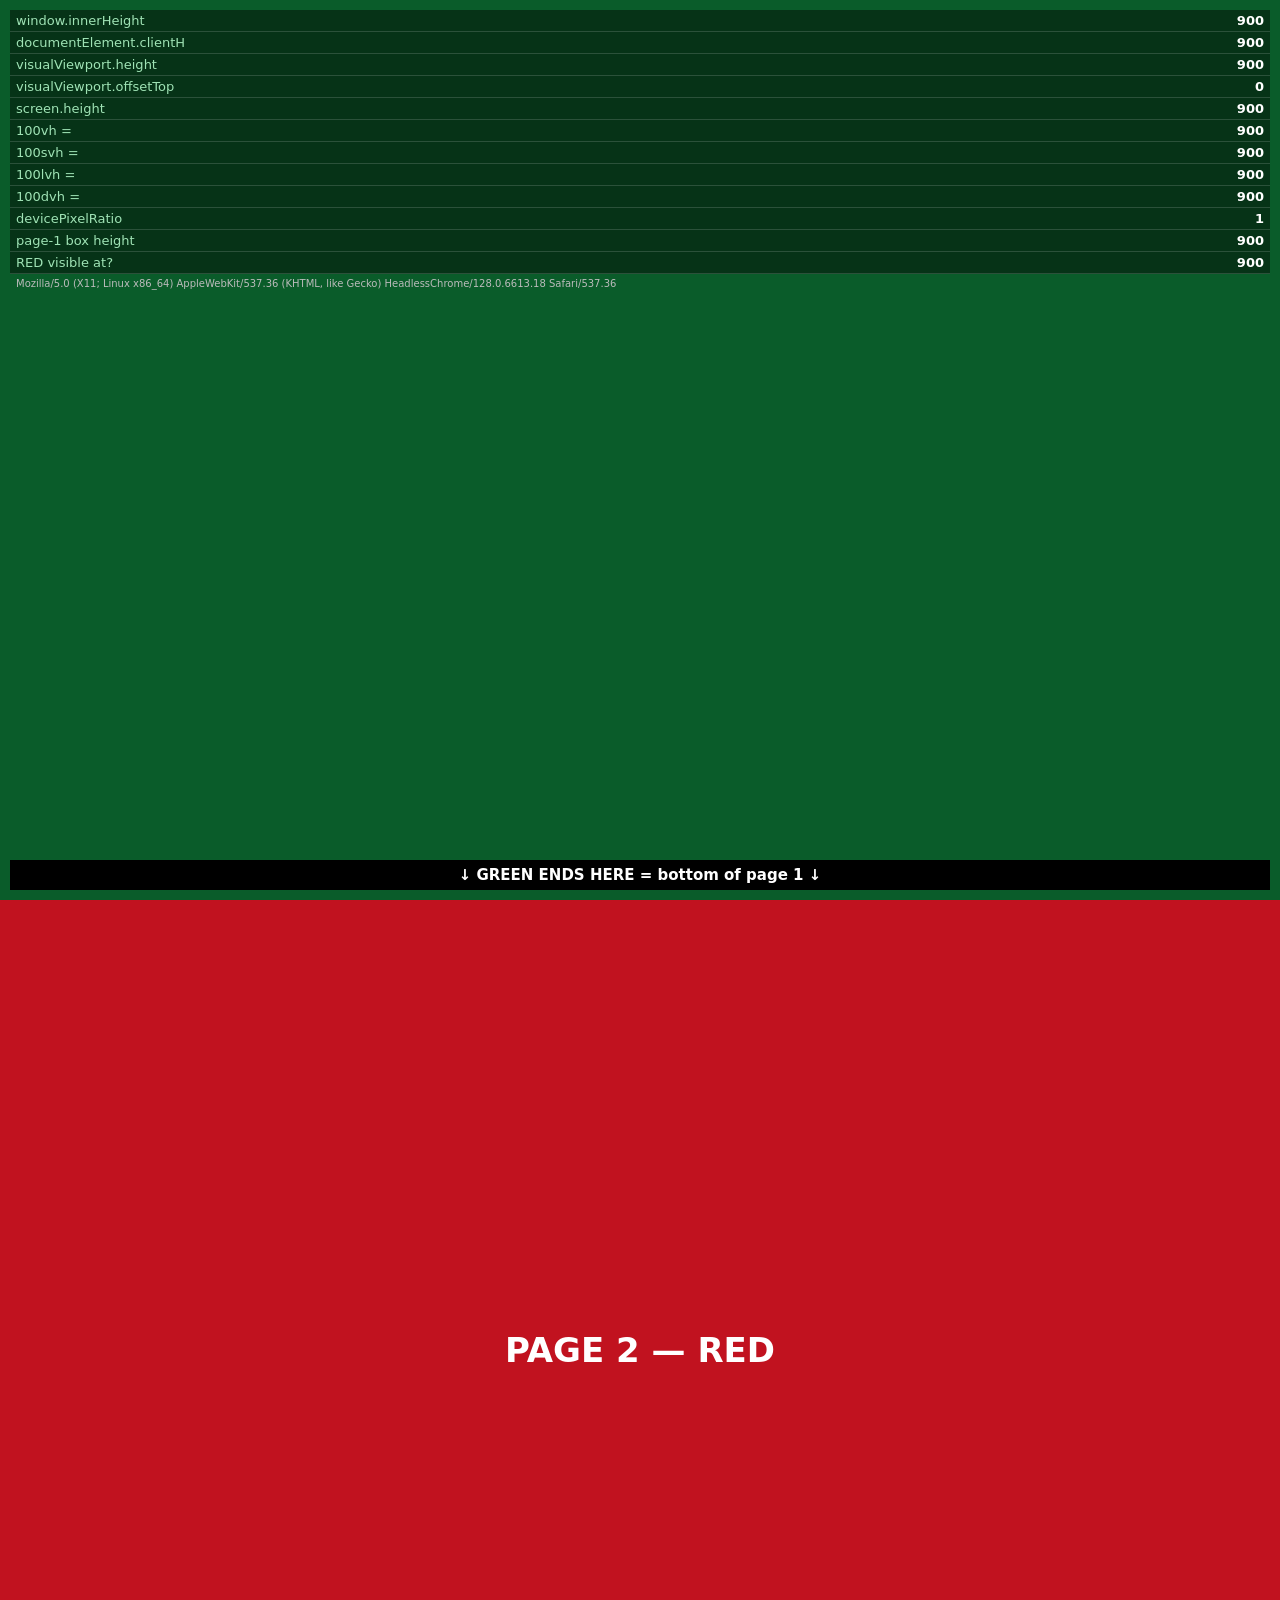
==== diag.html @ e924fdcd "Add diag.html: measure the real phone instead of guessing Six fixes have failed because the failure " ====
<!DOCTYPE html>
<html lang="en">
<head>
<meta charset="utf-8">
<meta name="viewport" content="width=device-width, initial-scale=1, viewport-fit=cover">
<title>Viewport diagnostic</title>
<style>
  *{margin:0;padding:0;box-sizing:border-box}
  html{scroll-snap-type:y mandatory}
  body{font-family:system-ui,sans-serif;background:#111;color:#fff}

  /* PAGE 1 — sized exactly like the invitation's pages */
  .p1{
    min-height:100vh;
    scroll-snap-align:start;
    background:#0a5c2a;                 /* GREEN = page 1 */
    position:relative;
    display:flex;flex-direction:column;justify-content:space-between;
    padding:10px;
  }
  .p2{
    min-height:100vh;
    scroll-snap-align:start;
    background:#c1121f;                 /* RED = page 2, must NOT be visible */
    display:flex;align-items:center;justify-content:center;
    font-size:34px;font-weight:700;
  }
  table{border-collapse:collapse;font-size:13px;width:100%;background:rgba(0,0,0,.45)}
  td{padding:3px 6px;border-bottom:1px solid rgba(255,255,255,.15)}
  td:first-child{color:#9fe3b5}
  td:last-child{text-align:right;font-weight:700;font-variant-numeric:tabular-nums}
  .foot{text-align:center;font-size:15px;font-weight:700;background:#000;padding:6px}
  .ua{font-size:10px;color:#bbb;word-break:break-all;padding:4px 6px}
</style>
</head>
<body>

<section class="p1">
  <div>
    <table id="t"></table>
    <div class="ua" id="ua"></div>
  </div>
  <div class="foot">&darr; GREEN ENDS HERE = bottom of page 1 &darr;</div>
</section>

<section class="p2">PAGE 2 — RED</section>

<script>
  const px = v => {
    const d = document.createElement('div');
    d.style.cssText = 'position:absolute;visibility:hidden;height:' + v;
    document.body.append(d);
    const h = d.getBoundingClientRect().height;
    d.remove();
    return Math.round(h);
  };
  function render () {
    const vv = window.visualViewport;
    const rows = [
      ['window.innerHeight',      window.innerHeight],
      ['documentElement.clientH', document.documentElement.clientHeight],
      ['visualViewport.height',   vv ? Math.round(vv.height) : 'n/a'],
      ['visualViewport.offsetTop',vv ? Math.round(vv.offsetTop) : 'n/a'],
      ['screen.height',           screen.height],
      ['100vh  =',                px('100vh')],
      ['100svh =',                px('100svh')],
      ['100lvh =',                px('100lvh')],
      ['100dvh =',                px('100dvh')],
      ['devicePixelRatio',        window.devicePixelRatio],
      ['page-1 box height',       Math.round(document.querySelector('.p1').getBoundingClientRect().height)],
      ['RED visible at?',         Math.round(document.querySelector('.p2').getBoundingClientRect().top)],
    ];
    document.getElementById('t').innerHTML =
      rows.map(r => '<tr><td>' + r[0] + '</td><td>' + r[1] + '</td></tr>').join('');
    document.getElementById('ua').textContent = navigator.userAgent;
  }
  render();
  addEventListener('resize', render);
  addEventListener('scroll', render, {passive:true});
  if (window.visualViewport) {
    visualViewport.addEventListener('resize', render);
    visualViewport.addEventListener('scroll', render);
  }
</script>
</body>
</html>
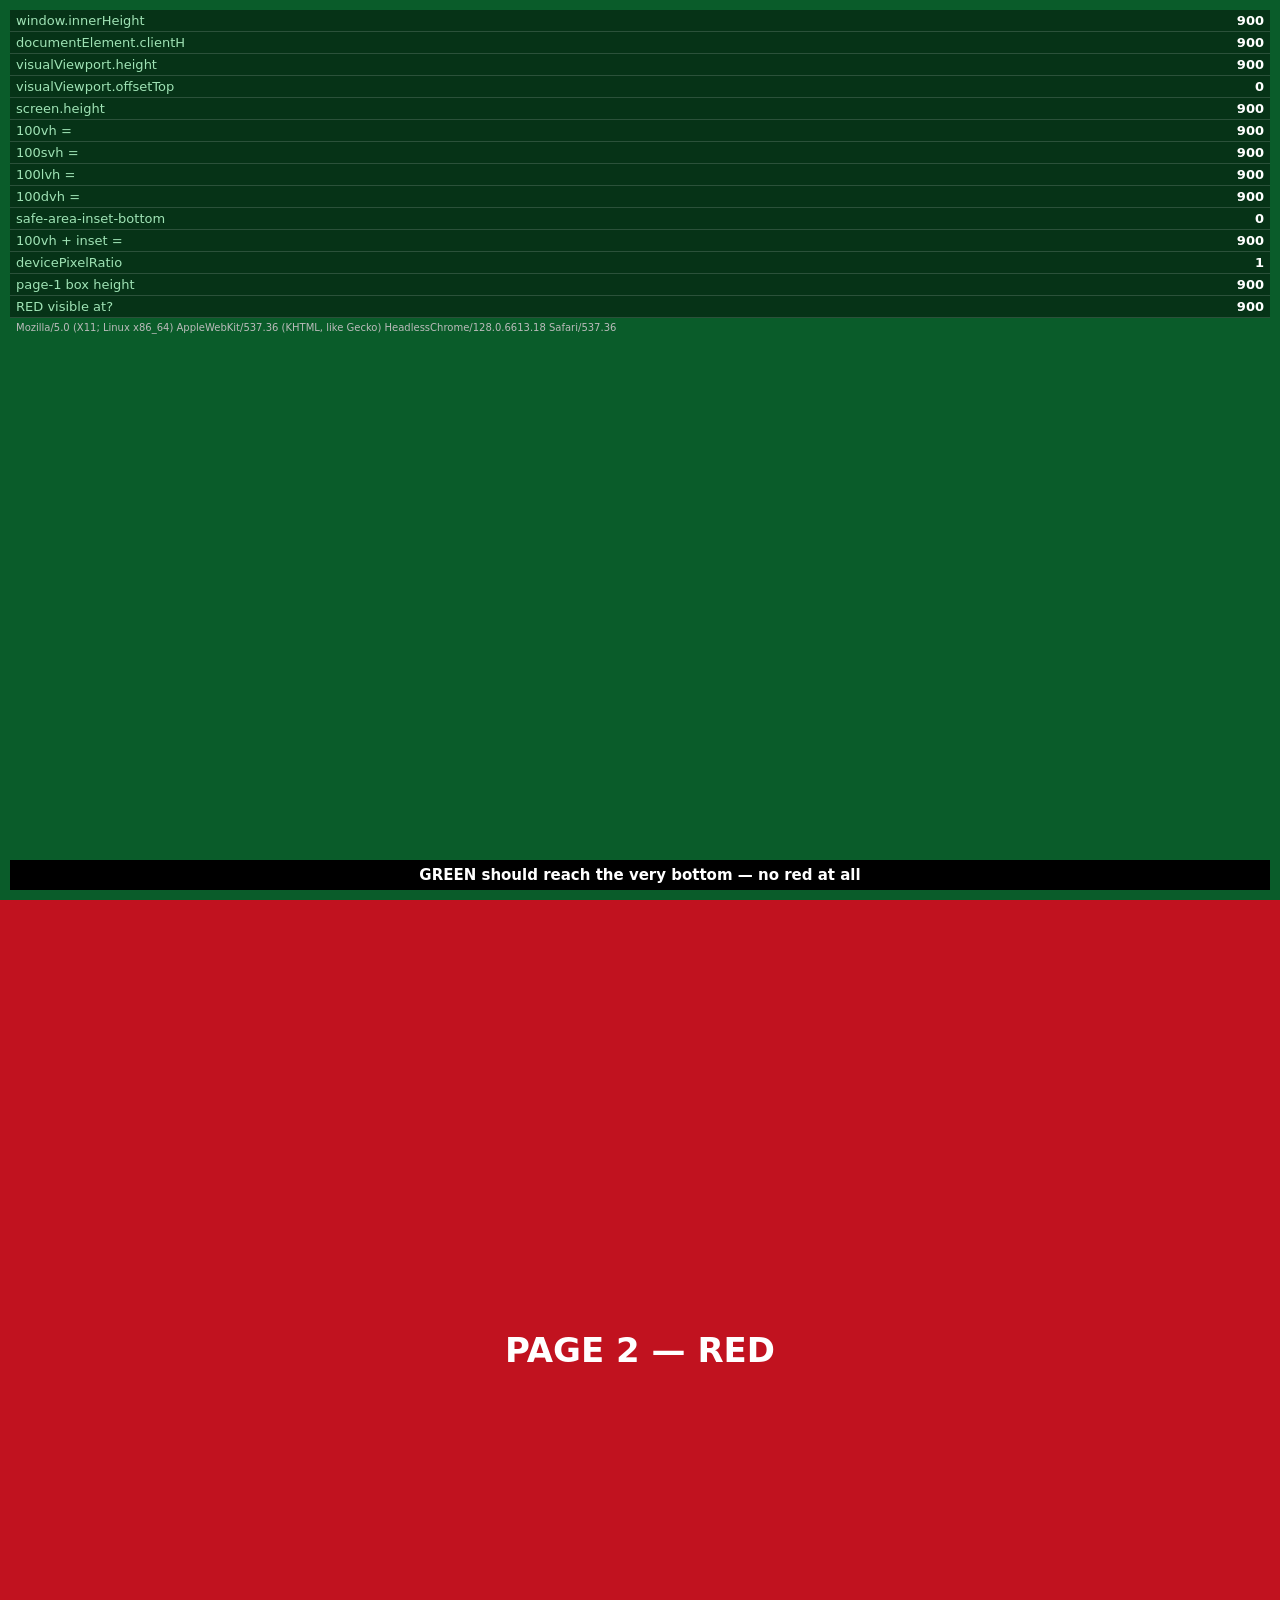
==== commit 61ee9627: "Add the safe-area inset to page height: nav bar is drawn over the page The couple identified it: the" ====
--- a/diag.html
+++ b/diag.html
@@ -11,7 +11,7 @@
 
   /* PAGE 1 — sized exactly like the invitation's pages */
   .p1{
-    min-height:100vh;
+    min-height:calc(100vh + env(safe-area-inset-bottom));   /* THE FIX */
     scroll-snap-align:start;
     background:#0a5c2a;                 /* GREEN = page 1 */
     position:relative;
@@ -40,7 +40,7 @@
     <table id="t"></table>
     <div class="ua" id="ua"></div>
   </div>
-  <div class="foot">&darr; GREEN ENDS HERE = bottom of page 1 &darr;</div>
+  <div class="foot">GREEN should reach the very bottom &mdash; no red at all</div>
 </section>
 
 <section class="p2">PAGE 2 — RED</section>
@@ -66,6 +66,8 @@
       ['100svh =',                px('100svh')],
       ['100lvh =',                px('100lvh')],
       ['100dvh =',                px('100dvh')],
+      ['safe-area-inset-bottom',  px('env(safe-area-inset-bottom)')],
+      ['100vh + inset =',         px('calc(100vh + env(safe-area-inset-bottom))')],
       ['devicePixelRatio',        window.devicePixelRatio],
       ['page-1 box height',       Math.round(document.querySelector('.p1').getBoundingClientRect().height)],
       ['RED visible at?',         Math.round(document.querySelector('.p2').getBoundingClientRect().top)],
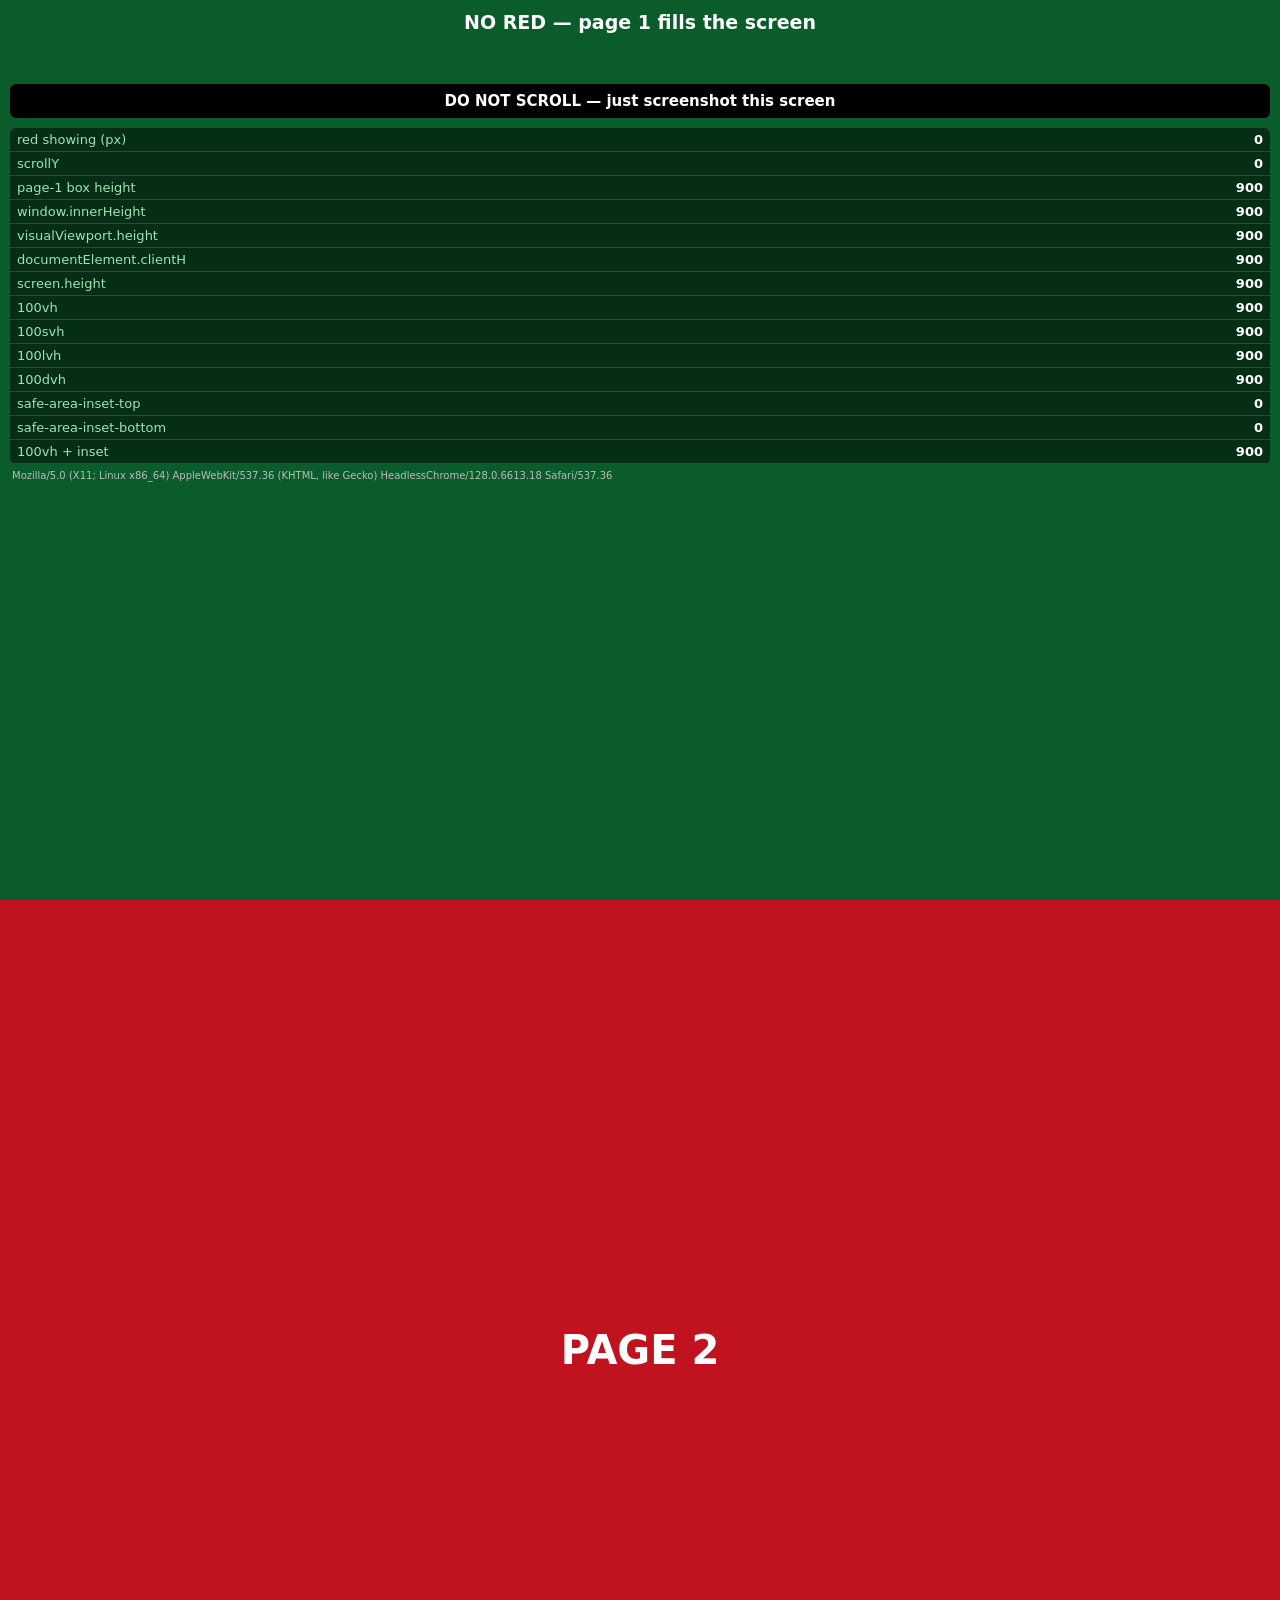
==== commit 73500a62: "diag: self-reporting verdict, and remove the invitation to scroll The previous version's footer said" ====
--- a/diag.html
+++ b/diag.html
@@ -7,43 +7,54 @@
 <style>
   *{margin:0;padding:0;box-sizing:border-box}
   html{scroll-snap-type:y mandatory}
-  body{font-family:system-ui,sans-serif;background:#111;color:#fff}
+  body{font-family:-apple-system,system-ui,sans-serif;background:#111;color:#fff}
 
-  /* PAGE 1 — sized exactly like the invitation's pages */
+  /* PAGE 1 — the invitation's exact page rule */
   .p1{
-    min-height:calc(100vh + env(safe-area-inset-bottom));   /* THE FIX */
+    min-height:calc(100vh + env(safe-area-inset-bottom));
     scroll-snap-align:start;
-    background:#0a5c2a;                 /* GREEN = page 1 */
-    position:relative;
-    display:flex;flex-direction:column;justify-content:space-between;
-    padding:10px;
+    background:#0a5c2a;                       /* GREEN = page 1 */
+    padding:10px 10px 0;
   }
   .p2{
     min-height:100vh;
     scroll-snap-align:start;
-    background:#c1121f;                 /* RED = page 2, must NOT be visible */
+    background:#c1121f;                       /* RED = page 2 */
     display:flex;align-items:center;justify-content:center;
-    font-size:34px;font-weight:700;
+    font-size:40px;font-weight:800;
   }
-  table{border-collapse:collapse;font-size:13px;width:100%;background:rgba(0,0,0,.45)}
-  td{padding:3px 6px;border-bottom:1px solid rgba(255,255,255,.15)}
+
+  /* verdict banner — pinned, so it is in the shot wherever you are */
+  .verdict{
+    position:fixed;left:0;right:0;top:0;z-index:9;
+    padding:calc(env(safe-area-inset-top) + 10px) 12px 10px;
+    font-size:19px;font-weight:800;text-align:center;line-height:1.3;
+  }
+  .ok{background:#0a5c2a;color:#fff}
+  .bad{background:#c1121f;color:#fff}
+
+  .note{margin-top:calc(env(safe-area-inset-top) + 74px);
+        font-size:15px;font-weight:700;text-align:center;
+        background:#000;padding:8px;border-radius:6px}
+  table{border-collapse:collapse;font-size:13px;width:100%;
+        background:rgba(0,0,0,.5);margin-top:10px;border-radius:6px;overflow:hidden}
+  td{padding:4px 7px;border-bottom:1px solid rgba(255,255,255,.14)}
   td:first-child{color:#9fe3b5}
-  td:last-child{text-align:right;font-weight:700;font-variant-numeric:tabular-nums}
-  .foot{text-align:center;font-size:15px;font-weight:700;background:#000;padding:6px}
-  .ua{font-size:10px;color:#bbb;word-break:break-all;padding:4px 6px}
+  td:last-child{text-align:right;font-weight:800;font-variant-numeric:tabular-nums}
+  .ua{font-size:10px;color:#bbb;word-break:break-all;padding:6px 2px}
 </style>
 </head>
 <body>
 
+<div class="verdict" id="verdict">measuring…</div>
+
 <section class="p1">
-  <div>
-    <table id="t"></table>
-    <div class="ua" id="ua"></div>
-  </div>
-  <div class="foot">GREEN should reach the very bottom &mdash; no red at all</div>
+  <div class="note">DO NOT SCROLL — just screenshot this screen</div>
+  <table id="t"></table>
+  <div class="ua" id="ua"></div>
 </section>
 
-<section class="p2">PAGE 2 — RED</section>
+<section class="p2">PAGE&nbsp;2</section>
 
 <script>
   const px = v => {
@@ -54,28 +65,46 @@
     d.remove();
     return Math.round(h);
   };
+
   function render () {
-    const vv = window.visualViewport;
+    const vv  = window.visualViewport;
+    const p1  = document.querySelector('.p1').getBoundingClientRect();
+    const p2  = document.querySelector('.p2').getBoundingClientRect();
+    /* how much of the red block is on screen right now */
+    const redOnScreen = Math.max(0, Math.round(Math.min(innerHeight, p2.bottom) - Math.max(0, p2.top)));
+    const v = document.getElementById('verdict');
+    if (window.scrollY > 2) {
+      v.className = 'verdict bad';
+      v.textContent = 'You scrolled (' + Math.round(window.scrollY) + 'px) — scroll back to the top first';
+    } else if (redOnScreen > 0) {
+      v.className = 'verdict bad';
+      v.textContent = 'RED IS SHOWING: ' + redOnScreen + 'px';
+    } else {
+      v.className = 'verdict ok';
+      v.textContent = 'NO RED — page 1 fills the screen';
+    }
+
     const rows = [
+      ['red showing (px)',        redOnScreen],
+      ['scrollY',                 Math.round(window.scrollY)],
+      ['page-1 box height',       Math.round(p1.height)],
       ['window.innerHeight',      window.innerHeight],
+      ['visualViewport.height',   vv ? Math.round(vv.height) : 'n/a'],
       ['documentElement.clientH', document.documentElement.clientHeight],
-      ['visualViewport.height',   vv ? Math.round(vv.height) : 'n/a'],
-      ['visualViewport.offsetTop',vv ? Math.round(vv.offsetTop) : 'n/a'],
       ['screen.height',           screen.height],
-      ['100vh  =',                px('100vh')],
-      ['100svh =',                px('100svh')],
-      ['100lvh =',                px('100lvh')],
-      ['100dvh =',                px('100dvh')],
+      ['100vh',                   px('100vh')],
+      ['100svh',                  px('100svh')],
+      ['100lvh',                  px('100lvh')],
+      ['100dvh',                  px('100dvh')],
+      ['safe-area-inset-top',     px('env(safe-area-inset-top)')],
       ['safe-area-inset-bottom',  px('env(safe-area-inset-bottom)')],
-      ['100vh + inset =',         px('calc(100vh + env(safe-area-inset-bottom))')],
-      ['devicePixelRatio',        window.devicePixelRatio],
-      ['page-1 box height',       Math.round(document.querySelector('.p1').getBoundingClientRect().height)],
-      ['RED visible at?',         Math.round(document.querySelector('.p2').getBoundingClientRect().top)],
+      ['100vh + inset',           px('calc(100vh + env(safe-area-inset-bottom))')],
     ];
     document.getElementById('t').innerHTML =
       rows.map(r => '<tr><td>' + r[0] + '</td><td>' + r[1] + '</td></tr>').join('');
     document.getElementById('ua').textContent = navigator.userAgent;
   }
+
   render();
   addEventListener('resize', render);
   addEventListener('scroll', render, {passive:true});
